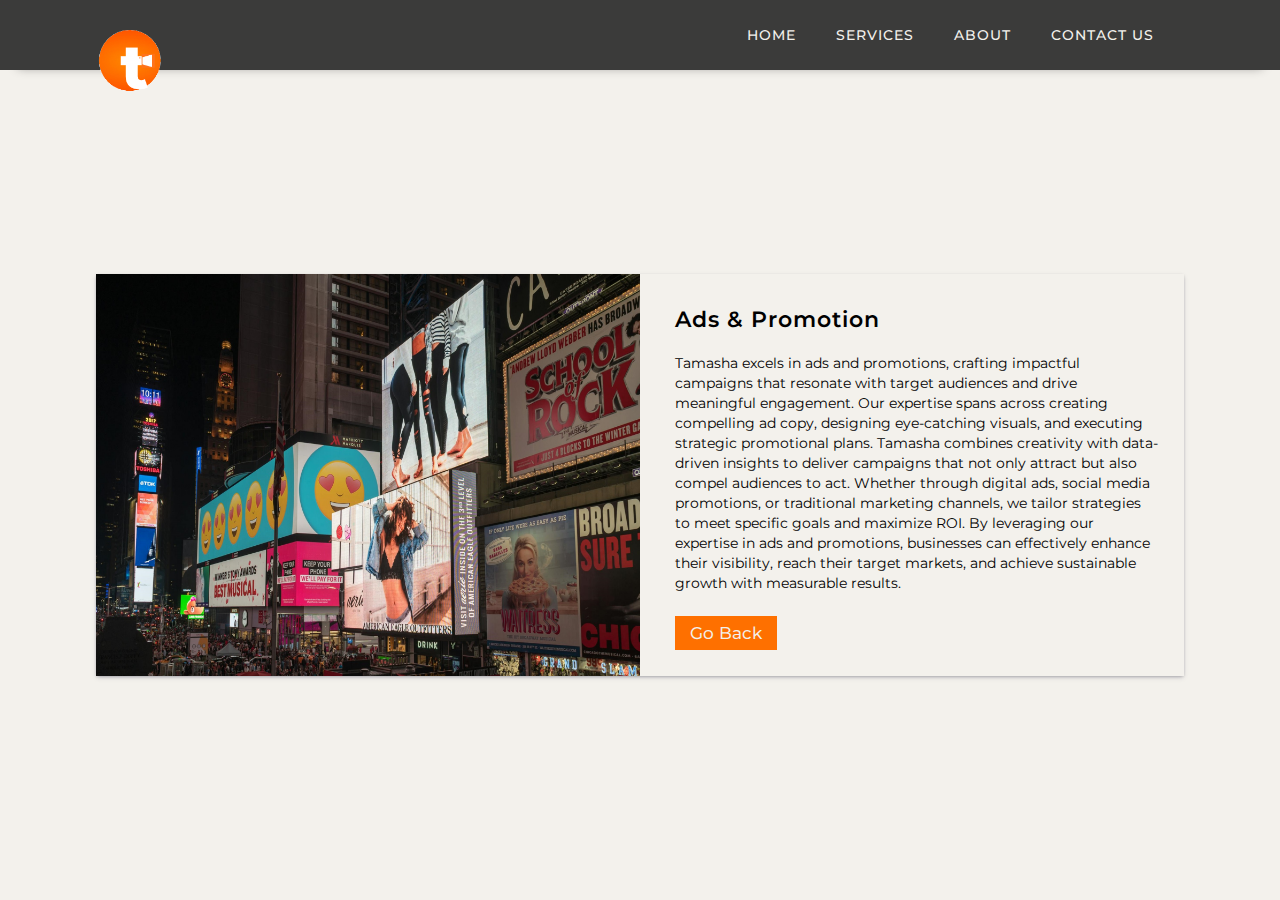
==== ads.html @ daadba64 "ok" ====
<!DOCTYPE html>
<html lang="en">
<head>
    <meta charset="UTF-8">
    <meta name="viewport" content="width=device-width, initial-scale=1.0">
    <link rel="stylesheet" href="/site.css"> <!-- Link to your CSS file -->
    <link rel="stylesheet" href="https://cdnjs.cloudflare.com/ajax/libs/font-awesome/6.5.2/css/all.min.css" integrity="sha512-SnH5WK+bZxgPHs44uWIX+LLJAJ9/2PkPKZ5QiAj6Ta86w+fsb2TkcmfRyVX3pBnMFcV7oQPJkl9QevSCWr3W6A==" crossorigin="anonymous" referrerpolicy="no-referrer" />
    
</head>
<body>
    <header id="navbar">
        <nav class="navbar">
          <div class="logo">
            <a href="#"><img src="/content/logo.png" alt="Logo"></a>
          </div>
          <ul class="menu">
            <li><a href="index.html">Home</a></li>
            <li><a href="index.html#services">Services</a></li>
            <li><a href="index.html#about">About</a></li>
            <li><a href="index.html#contact">Contact us</a></li>
          </ul>
          <div class="menu-dropdown">
            <i class="fa-solid fa-bars"></i>
            <div class="dropdown-show">
               <a href="index.html#services">Services</a>
               <a href="index.html#about">About</a>
               <a href="index.html#contact">Contact Us</a>
            </div>
          </div>
        </nav>
    </header>
  <div class="more-service-info-container">
    <div class="more-service-info">
        <div class="more-info-body">
            <h3>Ads & Promotion</h4>
                <p>
                    Tamasha excels in ads and promotions, crafting impactful campaigns that resonate with target audiences and drive meaningful engagement. Our expertise spans across creating compelling ad copy, designing eye-catching visuals, and executing strategic promotional plans. Tamasha combines creativity with data-driven insights to deliver campaigns that not only attract but also compel audiences to act. Whether through digital ads, social media promotions, or traditional marketing channels, we tailor strategies to meet specific goals and maximize ROI. By leveraging our expertise in ads and promotions, businesses can effectively enhance their visibility, reach their target markets, and achieve sustainable growth with measurable results.</p>
              <a href="javascript:history.back()">Go Back</a>
        </div>
        <div class="more-info-image">
            <img src="/content/Advertisement.jpeg" alt=""/> 
        </div>
    </div>
  </div>
  <script src="/script.js"></script>
</body>

</html>
---- site.css ----
/* Reset some default styles for the demo */

@import url('https://fonts.googleapis.com/css2?family=Montserrat:ital,wght@0,100..900;1,100..900&display=swap');

* {
    margin: 0;
    padding: 0;
    box-sizing: border-box;
  }
  html {
    scroll-behavior: smooth;
    font-size: 10px;
  }
  body {
    /* font-family: Arial, sans-serif; */
    /* font-family: Lato, Helvetica, sans-serif; */
    font-family: "Montserrat", sans-serif;
    background-color: #F3F1EC;
    overflow-x: hidden;
    }
    ::-webkit-scrollbar {
        display: none;
    }

  header {
    /* position: fixed; */
    width: 100%;
    height: 70px;
    z-index: 1002;
    display: flex;
    align-items: center;
    box-shadow: rgba(0, 0, 0, 0.45) 0px 15px 10px -18px;
    background-color: #3B3B3A;
  
  }
  
  .navbar {
    width: 85%;
    margin: 0 auto;
    display: flex;
    justify-content: space-between;
    align-items: center;
    padding: 10px 20px 10px 0;
  }
  .menu-dropdown{
    display: none;
  }
  .logo img {
    width: 70px; 
    height: 70px;
    margin-bottom: -50px;
  }
  
  .menu {
    list-style-type: none;
    display: flex;
  }
  
  .menu li {
    margin-right: 20px; 
  }
  
  .menu li:last-child {
    margin-right: 0;
  }
  
  .menu li a {
    color: #F3F1EC;
    text-decoration: none;
    padding: 10px;
    font-size: 14px;
    position: relative; 
    font-weight: 500;

    letter-spacing: 1px;
    text-transform: uppercase;
  }
  .menu li a:hover {
    color: white; 
    transition: 0.3s ease-out; 

  }
  .menu li a::before {
    content: '';
    position: absolute;
    width: 0; 
    height: 1px;
    bottom: 0;
    left: 0;
    background-color: white; 
    transition: width 0.3s ease-out; 
  }
  
  .menu li a:hover::before {
    width: 100%; 
  }
 
  footer {
    /* position: fixed; */
    display: flex;
    align-items: center;
    bottom: 0;
    width: 100%;
    /* height: 200px; */
    z-index: 1000;
    background-color: #3B3B3A;
  }
  .footer {
    width: 100%;
    margin: 0 auto;
    display: flex;
    flex-direction: column;
    justify-content: space-between;
    align-items: center;
    padding: 20px 0;
    color: #F3F1EC;
  }
  
 .footer .footer-logo{
  margin-bottom: 30px;
  width: 160px;
 }

 .footer .footer-links {
  margin-bottom: 30px;
 }

 .footer .footer-links a{
  text-transform: uppercase;
  letter-spacing: 2px;
  font-size: 14px;
  margin-right: 30px;
 }
 .footer-line{
  height: 1px;
  background-color: #f3f1ecc4;
  width: 100%;
  margin-bottom: 20px;
 }
 .footer-bottom p{
  font-size: 14px;

 }
  main {
    width: 100%;
    height: 100vh;
    /* background: rgb(243,241,236);
    background: linear-gradient(35deg, rgba(243,241,236,1) 49%, rgba(254,112,0,1) 100%); 
    */
  }
 
  .flex-section {
    display: flex;
    align-items: center;
    width: 85%;
    margin: 0 auto;
    padding: 10px 20px;
  }
  
  .left-content {
    width: 50%;
    height: 100%;
    display: flex;
    flex-direction: column;
  }
  .left-content h2{
    color: #3B3B3A;
    font-size: 50px;
    /* margin-top: -100px; */
  }
  .left-content h2 span{
    color: #fe7000;
  }
  .left-content .media-links{
    margin: 20px 0;
  }
  .left-content .media-links a{
    color: #3B3B3A;
    font-size: 20px;
    display: inline-block;
    margin-right: 7px;
    animation: moveUpDown 1s infinite alternate;
  }
  @keyframes moveUpDown {
    0%, 100% {
        transform: translateY(0);
    }
    50% {
        transform: translateY(-10px);
        color: #fe7000; /* Adjust the distance as needed */
    }
}
.left-content .media-links a:nth-child(1) {
  animation-delay: 0s;
}

.left-content .media-links a:nth-child(2) {
  animation-delay: 0.2s;
}

.left-content .media-links a:nth-child(3) {
  animation-delay: 0.4s;
}

.left-content .media-links a:nth-child(4) {
  animation-delay: 0.6s;
}
  .left-content .media-links a:hover{
    color: #fe7000;
    
  }
 

  .left-content .sendmail {
    margin-top:50px ;
  }
  .left-content .sendmail a {
    text-decoration: none;
    background-color: #fe7000;
    color: #F3F1EC;
    padding: 7px 20px;
    font-size: 20px;
    font-weight: 400;
    border-radius: 50px;
  }
  .left-content .sendmail a:hover {
    background-color: #de6000;
  }

  .right-content {
    width: 50%;
    height: 100%;
  }
  .right-content img {
    max-width: 90%;
  }
  .down-arrow {
    position: absolute;
    top: calc(100vh - 60px);
    left: calc(50% - 14px);
    width: 0;
    z-index: 1001;
    animation-name: jumpInfinite;
  }
  
  .down-arrow:after {
    content: " ";
    position: absolute;
    top: 12px;
    left: -10px;
    width: 16px;
    height: 16px;
    border-bottom: 4px solid;
    border-right: 4px solid;
    border-radius: 4px;
    transform: rotateZ(45deg);
    animation: jumpInfinite 1s infinite;
  }
  @keyframes jumpInfinite {
    0% {
      margin-top: 0;
    }
    50% {
      margin-top: 20px;
    }
    100% {
      margin-top: 0;
    }
  }
 .services-container{
    /* height:100vh; */
    width:100%;
    margin-bottom: 20px;
 }
 .title-heading-container{
    width: 100%;
    /* padding-top: 70px; */
 }
 .title-heading{
    width: 85%;
    margin:0 auto;
    padding:10px 20px;
    text-align: center;
 }
 .title-heading h2 {
  color: #3B3B3A; 
  font-size: 30px;
  font-weight: 500;
  padding-bottom: 8px; 
  position: relative; 
  display: inline-block;
}

.title-heading h2::after {
  content: '';
  position: absolute;
  left: 0;
  bottom: 0;
  width: 100%;
  height: 1px; 
  background-color: #FF5733;
}

  .services {
    width:90%;
    min-height:100vh;
    margin: 0 auto;
    padding: 10px 20px;
    display: flex;
    flex-wrap: wrap;
    justify-content: space-evenly;
  }
  .card{
    margin :20px;
    width:370px;
    height:470px;
    overflow: hidden;
    border-bottom-right-radius: 10px;
    border-bottom-left-radius: 10px;
    box-shadow: rgba(0, 0, 0, 0.24) 0px 3px 8px;
  }
  .card-body{
    padding:20px;
  }
  .card-img{
    width: 100%;
    height: 250px;
    object-fit: cover;
    transition: 0.3s;
  }
  .card-img:hover{
    filter: grayscale(100%);
  }
  
  .card-title{
    font-size: 24px;
    font-weight: 500;
    text-transform: capitalize;
  }
  .card-info{
    font-size: 14px;
    font-weight: 400;
    margin-top:25px;
    margin-bottom: 40px;
    line-height: 20px;
    /* letter-spacing: 1px; */
  }
  .card-btn{
    text-decoration: none;
    cursor: pointer;
    color: #fe7000;
    text-transform: uppercase;
    padding-right: 5px;
    font-size: 15px;
  }
 
  

  .contact-container{
    width:100%;
    margin-bottom: 20px;
 }
 .contact-info{
  width:85%;
  margin: 40px auto;
  margin-bottom: 60px;
  padding: 10px 20px;
  display: flex;
  flex-wrap: wrap;
  justify-content: space-between;

 }
 .contact-info .cont{
  width: 300px;
  height:200px;
  display: flex;
  flex-direction: column;
  justify-content: center;
  align-items: center;
  border-radius: 10px;
  background-color: rgba(255, 255, 255, 0.541);
  color: #3B3B3A;
  margin:0 15px
 }
 .contact-info .cont a{
  text-decoration: none;
  color: #fe7000;
 }

 .contact-info .cont i{
  margin-bottom: 10px;
  font-size: 40px;
 }
 .contact-info .cont h4{
 font-size: 20px;
 font-weight: 500;
 margin-bottom: 10px;
 letter-spacing: 1px;

 }
 .contact-info .cont p{
 letter-spacing: 1px;
 font-size: 1.4rem;
 }

 .about-container{
  width: 100%;
  margin:20px 0;
 }
 .about-main{
  width: 85%;
  margin: 40px auto;
  background-color: rgba(255, 255, 255, 0.541);
  padding: 20px 20px;
  border-radius: 10px;
 }
 .about-main .about-para{
  letter-spacing: 1px;
  line-height: 20px;
 }
 .about-subpoints{
  width: 85%;
  margin:40px auto;
  display: flex;
  flex-wrap: wrap;
  justify-content: space-between;
 }
 .about-subpoints .subpoint{
  width:350px;
  height: 150px;
  margin:20px ;
  padding-left: 30px;
  padding-right: 20px;
  border-left: 2px solid #fe7000;
 }
 .about-subpoints .subpoint h4{
  margin-bottom: 20px;
  letter-spacing: 1px;
  font-size: 1.7rem;
 }
 .about-subpoints .subpoint p{
  font-size: 14px;
  line-height: 20px;
 }


 .more-service-info-container{
  width: 100%;
  height: 90vh;
  display: grid;
  place-items: center;
 }
 .more-service-info{
  display: flex;
  flex-direction: row-reverse;
  width: 85%;
  margin:auto;
  box-shadow: rgba(50, 50, 93, 0.25) 0px 2px 5px -1px, rgba(0, 0, 0, 0.3) 0px 1px 3px -1px;
 }
 .more-service-info .more-info-body{
  width: 50%;
  padding-left: 35px;
  padding-right: 25px;

  margin: auto 0;
 }
 .more-service-info .more-info-body h3{
  letter-spacing: 1px;
  font-weight: 600;
  font-size: 22px;
 }

 .more-service-info .more-info-body p{
  padding-top:20px;
  margin-bottom: 30px;
  font-size: 1.4rem;
  line-height: 20px;
 }
 .more-service-info .more-info-body a{
  text-decoration: none;
  background-color: #fe7000;
  color: #F3F1EC;
  padding: 7px 15px;
  font-size: 17px;
  font-weight: 450;
  cursor: pointer;
}

 .more-service-info .more-info-image{
  width: 50%;
 }
 .more-service-info .more-info-image img{
  width: 100%;
  height: 100%;
  object-fit: cover;
 }




@media (max-width: 768px) {
  
  header {
    position: fixed;
    width: 100%;
    height: 60px;
    z-index: 1002;
    display: flex;
    align-items: center;
    box-shadow: rgba(0, 0, 0, 0.45) 0px 15px 10px -18px;
    background-color: #3B3B3A;
  
  }
  
  .navbar {
    width: 100%;
    height: 100%;
    margin: 0 auto;
    display: flex;
    justify-content: space-between;
    align-items: center;
    padding:0 15px;
  }
  .navbar .menu{
    display: none;
  }
  .navbar .menu-dropdown i{
    font-size: 25px;
    color: #F3F1EC;
  }
  .menu-dropdown {
    position: relative;
    display: inline-block;
}

.dropdown-show {
    display: none;
    position: absolute;
    top: 100%;
    right: 0;
    background-color: #3B3B3A;
    min-width: 160px;
    box-shadow: 0px 8px 16px 0px rgba(0,0,0,0.2);
    z-index: 1003;
    transition: right 0.5s linear;
    
}

.dropdown-show a {
    color:#F3F1EC;
    padding: 15px 20px;
    font-size: 15px;
    text-decoration: none;
    display: block;
}
.down-arrow{
  display: none;
}
  .logo img {
    width: 50px; 
    height: 50px;
    margin-bottom: 0;
  }
  main {
    width: 100%;
    height: 70vh; 
  }
 
  .flex-section {
    display: flex;
    align-items: center;
    justify-content: center;
    width: 100%;
    height: 100%;
    padding:0;
  }
  
  .left-content {
    height: 100%;
    width: 100%;
    display: flex;
    flex-direction: column;
    align-items: center;
    justify-content: center;
  }
  .left-content h2{
    font-size: 30px;
    margin-bottom: 20px;
  }
 
  .right-content {
    display: none;
  }
  
 .services-container{
    /* height:100vh; */
    width:100%;
    margin-bottom: 20px;
 }
 .title-heading-container{
    width: 100%;
    /* padding-top: 70px; */
 }
 .title-heading{
    width: 85%;
    margin:0 auto;
    padding:10px 20px;
    text-align: center;
 }
 .title-heading h2 {
  font-size: 25px;
  display: inline-block;
}



  .services {
    padding: 10px;
  }
  .card{
    margin :20px 10px;
    width:370px;
    height:400px;
  
  }
  .card-img{
    height: 200px;
  }
  .card-img:hover{
    filter: grayscale(100%);
  }
  
  .card-title{
    font-size: 24px;
    font-weight: 500;
  }
  .card-info{
    font-size: 12px;
    font-weight: 400;
    margin:20px 0px;
    line-height: 17px;
  }
 

 .contact-info .cont{
  margin-bottom: 20px;
 }
.footer .footer-logo{
  width: 120px;
}
 .footer .footer-links .menu li a{
  text-transform: uppercase;
  letter-spacing: 1px;
  font-size: 12px;
  margin-right: 0px;
  padding: 0px 10px 0px 0px;
 }
 .more-service-info-container{
  width: 100%;
  min-height: 100vh;
  display: grid;
  place-items: center;
 }
 .more-service-info{
  display: flex;
  flex-direction: column-reverse;
  min-height: 80%;
}
 .more-service-info .more-info-body{
  width: 100%;
  padding: 0 10px;
  margin: auto;
 }
 .more-service-info .more-info-body h3{
  letter-spacing: 1px;
  font-weight: 600;
  font-size: 20px;
 }

 .more-service-info .more-info-body p{
  padding-top:15px;
  margin-bottom: 20px;
  font-size: 12px;
  line-height: 17px;
 }
 .more-service-info .more-info-body a{
  text-decoration: none;
  background-color: #fe7000;
  color: #F3F1EC;
  padding: 5px 14px;
  margin-bottom: 10px;
  font-size: 14px;
  font-weight: 450;
  cursor: pointer;
}

 .more-service-info .more-info-image{
  width: 100%;
 }
 .more-service-info .more-info-image img{
  width: 100%;
  height: 100%;
  object-fit: cover;
 }
}
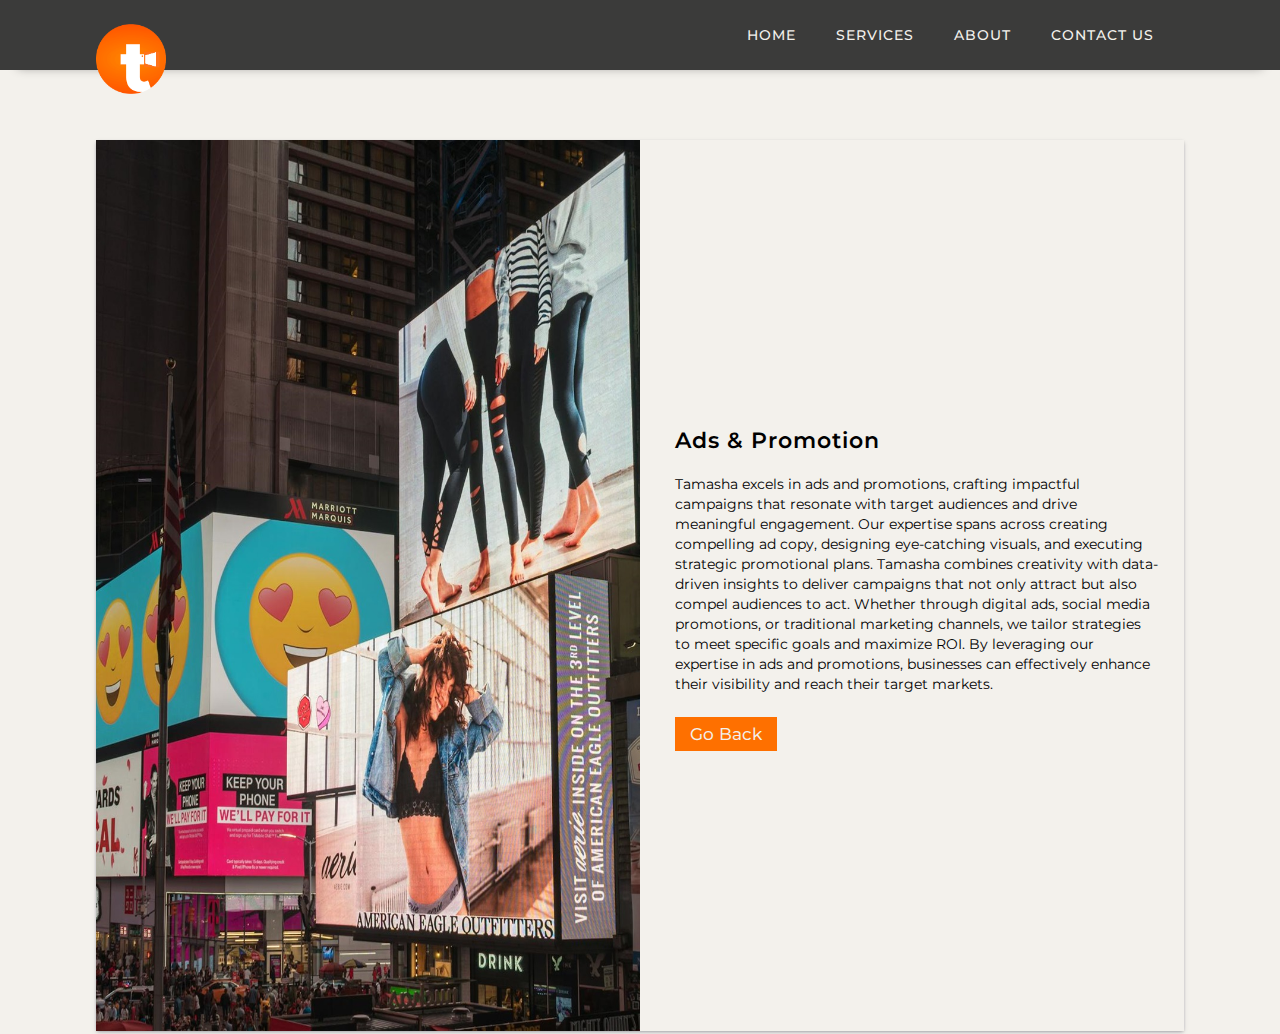
==== commit a9a290f4: "all" ====
--- a/ads.html
+++ b/ads.html
@@ -34,7 +34,7 @@
         <div class="more-info-body">
             <h3>Ads & Promotion</h4>
                 <p>
-                    Tamasha excels in ads and promotions, crafting impactful campaigns that resonate with target audiences and drive meaningful engagement. Our expertise spans across creating compelling ad copy, designing eye-catching visuals, and executing strategic promotional plans. Tamasha combines creativity with data-driven insights to deliver campaigns that not only attract but also compel audiences to act. Whether through digital ads, social media promotions, or traditional marketing channels, we tailor strategies to meet specific goals and maximize ROI. By leveraging our expertise in ads and promotions, businesses can effectively enhance their visibility, reach their target markets, and achieve sustainable growth with measurable results.</p>
+                    Tamasha excels in ads and promotions, crafting impactful campaigns that resonate with target audiences and drive meaningful engagement. Our expertise spans across creating compelling ad copy, designing eye-catching visuals, and executing strategic promotional plans. Tamasha combines creativity with data-driven insights to deliver campaigns that not only attract but also compel audiences to act. Whether through digital ads, social media promotions, or traditional marketing channels, we tailor strategies to meet specific goals and maximize ROI. By leveraging our expertise in ads and promotions, businesses can effectively enhance their visibility and reach their target markets.</p>
               <a href="javascript:history.back()">Go Back</a>
         </div>
         <div class="more-info-image">
--- a/site.css
+++ b/site.css
@@ -49,6 +49,7 @@
     width: 70px; 
     height: 70px;
     margin-bottom: -50px;
+    z-index: 1004;
   }
   
   .menu {
@@ -144,9 +145,6 @@
   main {
     width: 100%;
     height: 100vh;
-    /* background: rgb(243,241,236);
-    background: linear-gradient(35deg, rgba(243,241,236,1) 49%, rgba(254,112,0,1) 100%); 
-    */
   }
  
   .flex-section {
@@ -172,7 +170,7 @@
     color: #fe7000;
   }
   .left-content .media-links{
-    margin: 20px 0;
+    margin: 30px 0px 20px 0px;
   }
   .left-content .media-links a{
     color: #3B3B3A;
@@ -380,7 +378,8 @@
   border-radius: 10px;
   background-color: rgba(255, 255, 255, 0.541);
   color: #3B3B3A;
-  margin:0 15px
+  margin:0 15px;
+  margin-bottom: 15px;
  }
  .contact-info .cont a{
   text-decoration: none;
@@ -461,7 +460,6 @@
   width: 50%;
   padding-left: 35px;
   padding-right: 25px;
-
   margin: auto 0;
  }
  .more-service-info .more-info-body h3{
@@ -509,7 +507,6 @@
     align-items: center;
     box-shadow: rgba(0, 0, 0, 0.45) 0px 15px 10px -18px;
     background-color: #3B3B3A;
-  
   }
   
   .navbar {
@@ -564,6 +561,7 @@
   main {
     width: 100%;
     height: 70vh; 
+    padding-top: 30px;
   }
  
   .flex-section {
@@ -586,6 +584,7 @@
   .left-content h2{
     font-size: 30px;
     margin-bottom: 20px;
+    line-height: 40px;
   }
  
   .right-content {
@@ -596,6 +595,7 @@
     /* height:100vh; */
     width:100%;
     margin-bottom: 20px;
+    padding-top: 60px;
  }
  .title-heading-container{
     width: 100%;
@@ -640,7 +640,13 @@
     margin:20px 0px;
     line-height: 17px;
   }
- 
+  .about-container{
+  padding-top: 60px;
+
+  }
+ .contact-container{
+  padding-top: 60px;
+ }
 
  .contact-info .cont{
   margin-bottom: 20px;
@@ -650,25 +656,26 @@
 }
  .footer .footer-links .menu li a{
   text-transform: uppercase;
-  letter-spacing: 1px;
+  letter-spacing: 0px;
   font-size: 12px;
   margin-right: 0px;
   padding: 0px 10px 0px 0px;
  }
  .more-service-info-container{
   width: 100%;
-  min-height: 100vh;
+  min-height: 100%;
   display: grid;
   place-items: center;
  }
  .more-service-info{
   display: flex;
   flex-direction: column-reverse;
-  min-height: 80%;
+  min-height: 90%;
+  margin-top: 70px;
 }
  .more-service-info .more-info-body{
   width: 100%;
-  padding: 0 10px;
+  padding:20px;
   margin: auto;
  }
  .more-service-info .more-info-body h3{
@@ -702,4 +709,20 @@
   height: 100%;
   object-fit: cover;
  }
+}
+@media screen and (min-width: 768px) and (max-width: 1280px) {
+ 
+  .left-content h2{
+    color: #3B3B3A;
+    font-size: 30px;
+    /* margin-top: -100px; */
+  }
+  .left-content .sendmail {
+    margin-top:30px ;
+  }
+  .more-service-info{
+    
+    min-height: 110%;
+    margin-top: 70px;
+  }
 }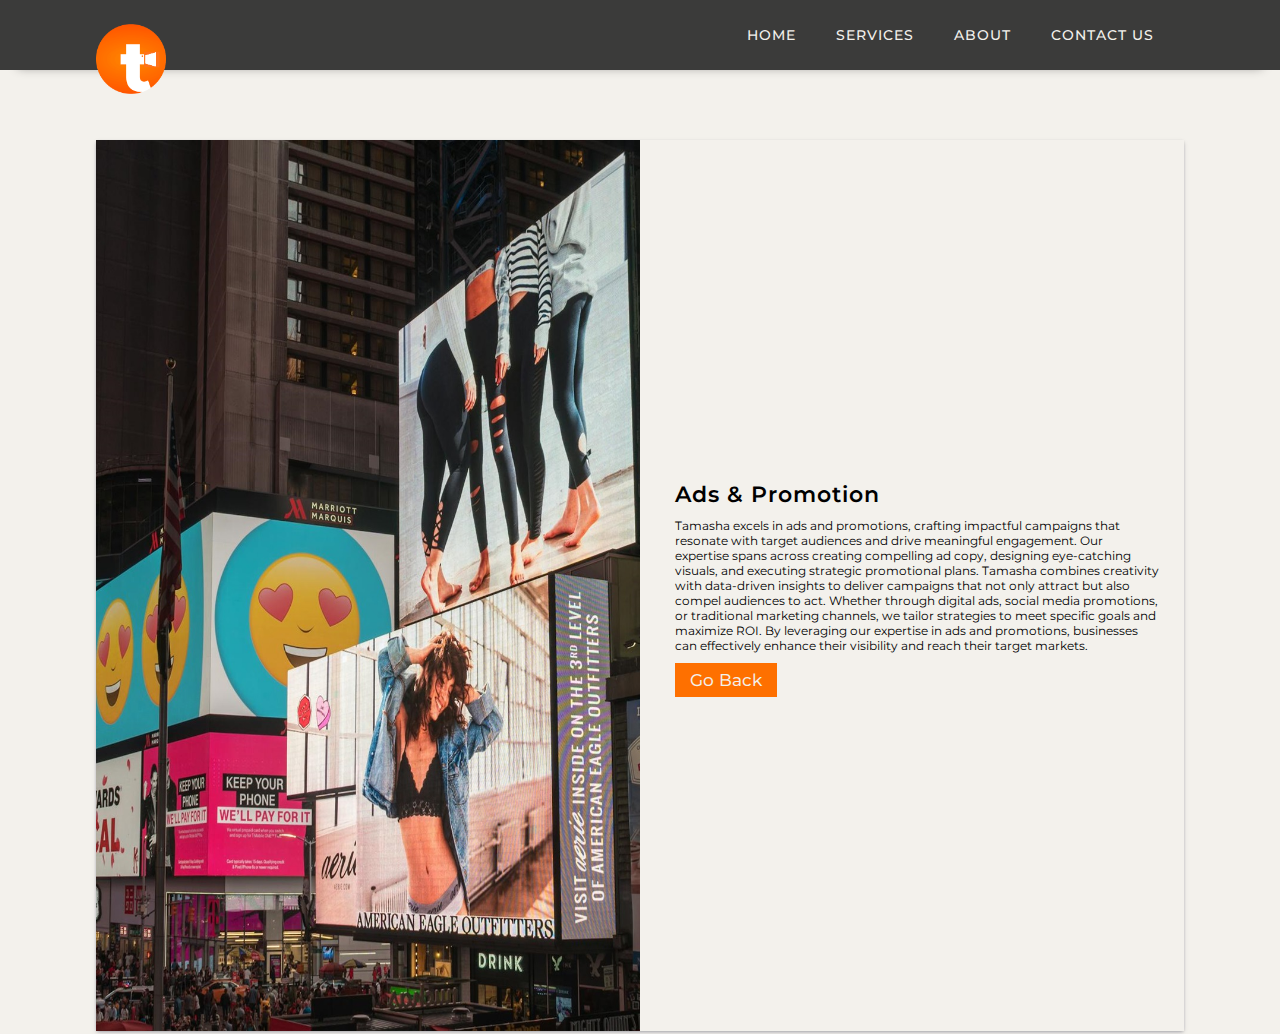
==== commit 8f646a08: "all" ====
--- a/ads.html
+++ b/ads.html
@@ -3,9 +3,10 @@
 <head>
     <meta charset="UTF-8">
     <meta name="viewport" content="width=device-width, initial-scale=1.0">
+    <link rel="icon" href="./content/logo.png" type="image/x-icon">
     <link rel="stylesheet" href="/site.css"> <!-- Link to your CSS file -->
     <link rel="stylesheet" href="https://cdnjs.cloudflare.com/ajax/libs/font-awesome/6.5.2/css/all.min.css" integrity="sha512-SnH5WK+bZxgPHs44uWIX+LLJAJ9/2PkPKZ5QiAj6Ta86w+fsb2TkcmfRyVX3pBnMFcV7oQPJkl9QevSCWr3W6A==" crossorigin="anonymous" referrerpolicy="no-referrer" />
-    
+    <title>Tamashainc</title>
 </head>
 <body>
     <header id="navbar">
--- a/site.css
+++ b/site.css
@@ -681,7 +681,7 @@
  .more-service-info .more-info-body h3{
   letter-spacing: 1px;
   font-weight: 600;
-  font-size: 20px;
+  font-size: 17px;
  }
 
  .more-service-info .more-info-body p{
@@ -721,8 +721,13 @@
     margin-top:30px ;
   }
   .more-service-info{
-    
     min-height: 110%;
     margin-top: 70px;
   }
+  .more-service-info .more-info-body p{
+    padding-top:10px;
+    margin-bottom: 17px;
+    font-size: 12px;
+    line-height: 15px;
+   }
 }